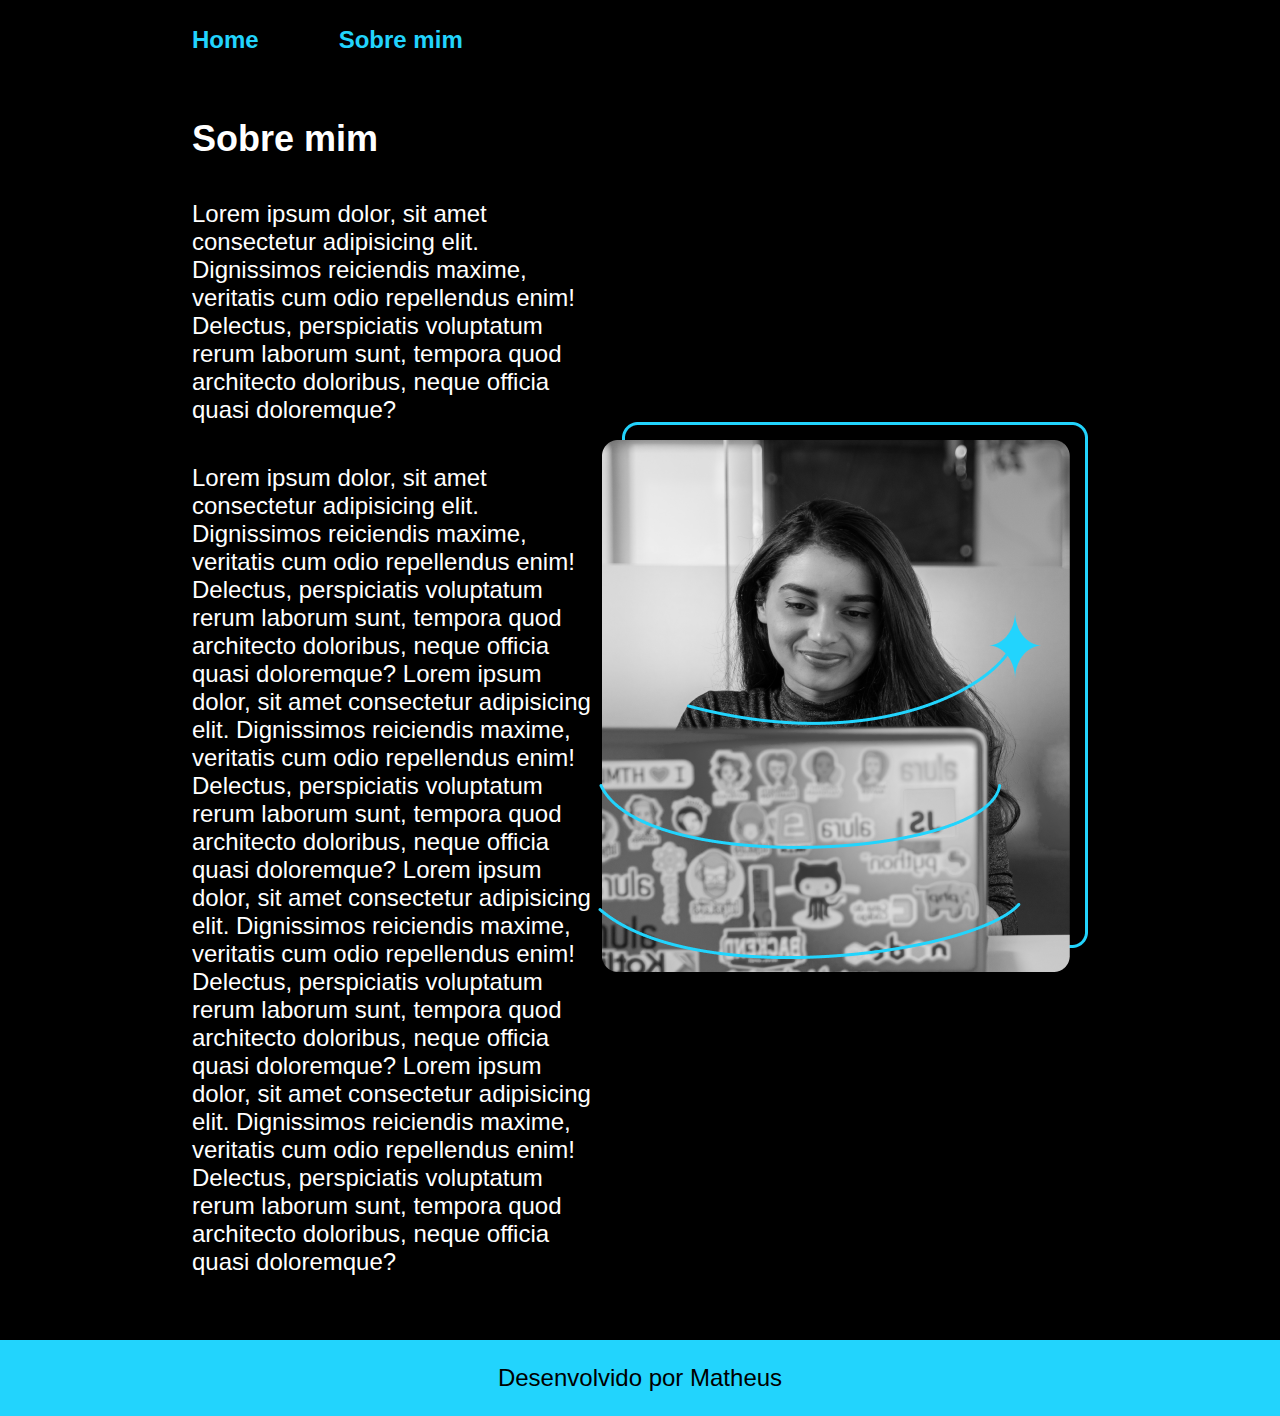
==== about.html @ e0c966f9 "Etapa 3 concluida" ====
<!DOCTYPE html>
<html lang="pt-BR">
<head>
    <link rel="stylesheet" href="./styles/style.CSS">
    <meta charset="UTF-8">
    <meta name="viewport" content="width=device-width, initial-scale=1.0">
    <meta http-equiv="X-UA-Compatible" content="ie=edge">
    <title>Sobre mim</title>
</head>
<body>
    <header class="cabecalho">
        <nav class="cabecalho__menu">
            <a class="cabecalho__menu__link" href="index.html">Home</a>
            <a class="cabecalho__menu__link" href="about.html">Sobre mim</a>
        </nav>
    </header>
    <main class="apresentacao">
        <section class="apresentacao__conteudo">
            <h1 class="apresentacao__conteudo__titulo">Sobre mim</h1>
            <p class="apresentacao__conteudo__texto">Lorem ipsum dolor, sit amet consectetur adipisicing elit. Dignissimos reiciendis maxime, veritatis cum odio repellendus enim! Delectus, perspiciatis voluptatum rerum laborum sunt, tempora quod architecto doloribus, neque officia quasi doloremque?</p>
            <p class="apresentacao__conteudo__texto">Lorem ipsum dolor, sit amet consectetur adipisicing elit. Dignissimos reiciendis maxime, veritatis cum odio repellendus enim! Delectus, perspiciatis voluptatum rerum laborum sunt, tempora quod architecto doloribus, neque officia quasi doloremque? Lorem ipsum dolor, sit amet consectetur adipisicing elit. Dignissimos reiciendis maxime, veritatis cum odio repellendus enim! Delectus, perspiciatis voluptatum rerum laborum sunt, tempora quod architecto doloribus, neque officia quasi doloremque?
                Lorem ipsum dolor, sit amet consectetur adipisicing elit. Dignissimos reiciendis maxime, veritatis cum odio repellendus enim! Delectus, perspiciatis voluptatum rerum laborum sunt, tempora quod architecto doloribus, neque officia quasi doloremque? Lorem ipsum dolor, sit amet consectetur adipisicing elit. Dignissimos reiciendis maxime, veritatis cum odio repellendus enim! Delectus, perspiciatis voluptatum rerum laborum sunt, tempora quod architecto doloribus, neque officia quasi doloremque?
            </p>
        </section>
        <img src="./assets/Imagem.png" alt="Minha de Matheus Ferreira">
    </main>
    <footer class="rodape">
        <p>Desenvolvido por Matheus</p>
    </footer>
</body>
</html>
---- styles/style.CSS ----
:root {
    --cor-primaria: black;
    --cor-secundaria: #ffff;
    --cor-terciaria: #22D4FD;
    --cor-hover: #272727;

    --fonte-primaria: 'Krona One', sans-serif;
    --fonte-secundaria: 'Montserrat', sans-serif;
}

* {
    margin: 0;
    padding: 0;
}

body {
    /* height: 100vh; */
    box-sizing: border-box;
    background-color: var(--cor-primaria);
    color: var(--cor-secundaria);
}

.cabecalho {
    padding: 2% 0% 0% 15%;
}

.cabecalho__menu {
    display: flex;
    gap: 80px;
}

.cabecalho__menu__link {
    font-family: var(--fonte-secundaria);
    font-size: 24px;
    font-weight: 600;
    color: var(--cor-terciaria);
    text-decoration: none;
}

.cabecalho__menu__link:hover {
    text-decoration: underline;
}

.apresentacao {
    padding: 5% 15%;
    display: flex;
    align-items: center;
    justify-content: space-between;
}

.apresentacao__conteudo {
    width: 615px;
    display: flex;
    flex-direction: column;
    gap: 40px;
}

.apresentacao__conteudo__titulo {
    font-size: 36px;
    font-family: var(--fonte-primaria);
}

.titulo-destaque {
    color: var(--cor-terciaria);
}

.apresentacao__conteudo__texto {
    font-size: 24px;
    font-family: var(--fonte-secundaria);
}

.apresentacao__links {
    display: flex;
    flex-direction: column;
    justify-content: space-between;
    align-items: center;
    gap: 32px;
}

.apresentacao__links__subtitulo {
    font-family: var(--fonte-primaria);
    font-weight: 400;
    font-size: 24px;
}

.apresentacao__links__link {
    /* background-color: var(--cor-terciaria); */
    display: flex;
    justify-content: center;
    width: 378px;
    text-align: center;
    gap: 16px;
    border-radius: 8px;
    border: 2px solid var(--cor-terciaria);
    font-size: 24px;
    padding: 21.5px 0;
    text-decoration: none;
    color: #f6f6f6;
    font-family: var(--fonte-secundaria);
    font-weight: 600;
}

.apresentacao__links__link:hover {
    background-color: var(--cor-hover);
}

.rodape {
    background-color: var(--cor-terciaria);
    color: var(--cor-primaria);
    padding: 24px;
    text-align: center;
    font-family: var(--fonte-secundaria);
    font-size: 24px;
    font-weight: 400;
}
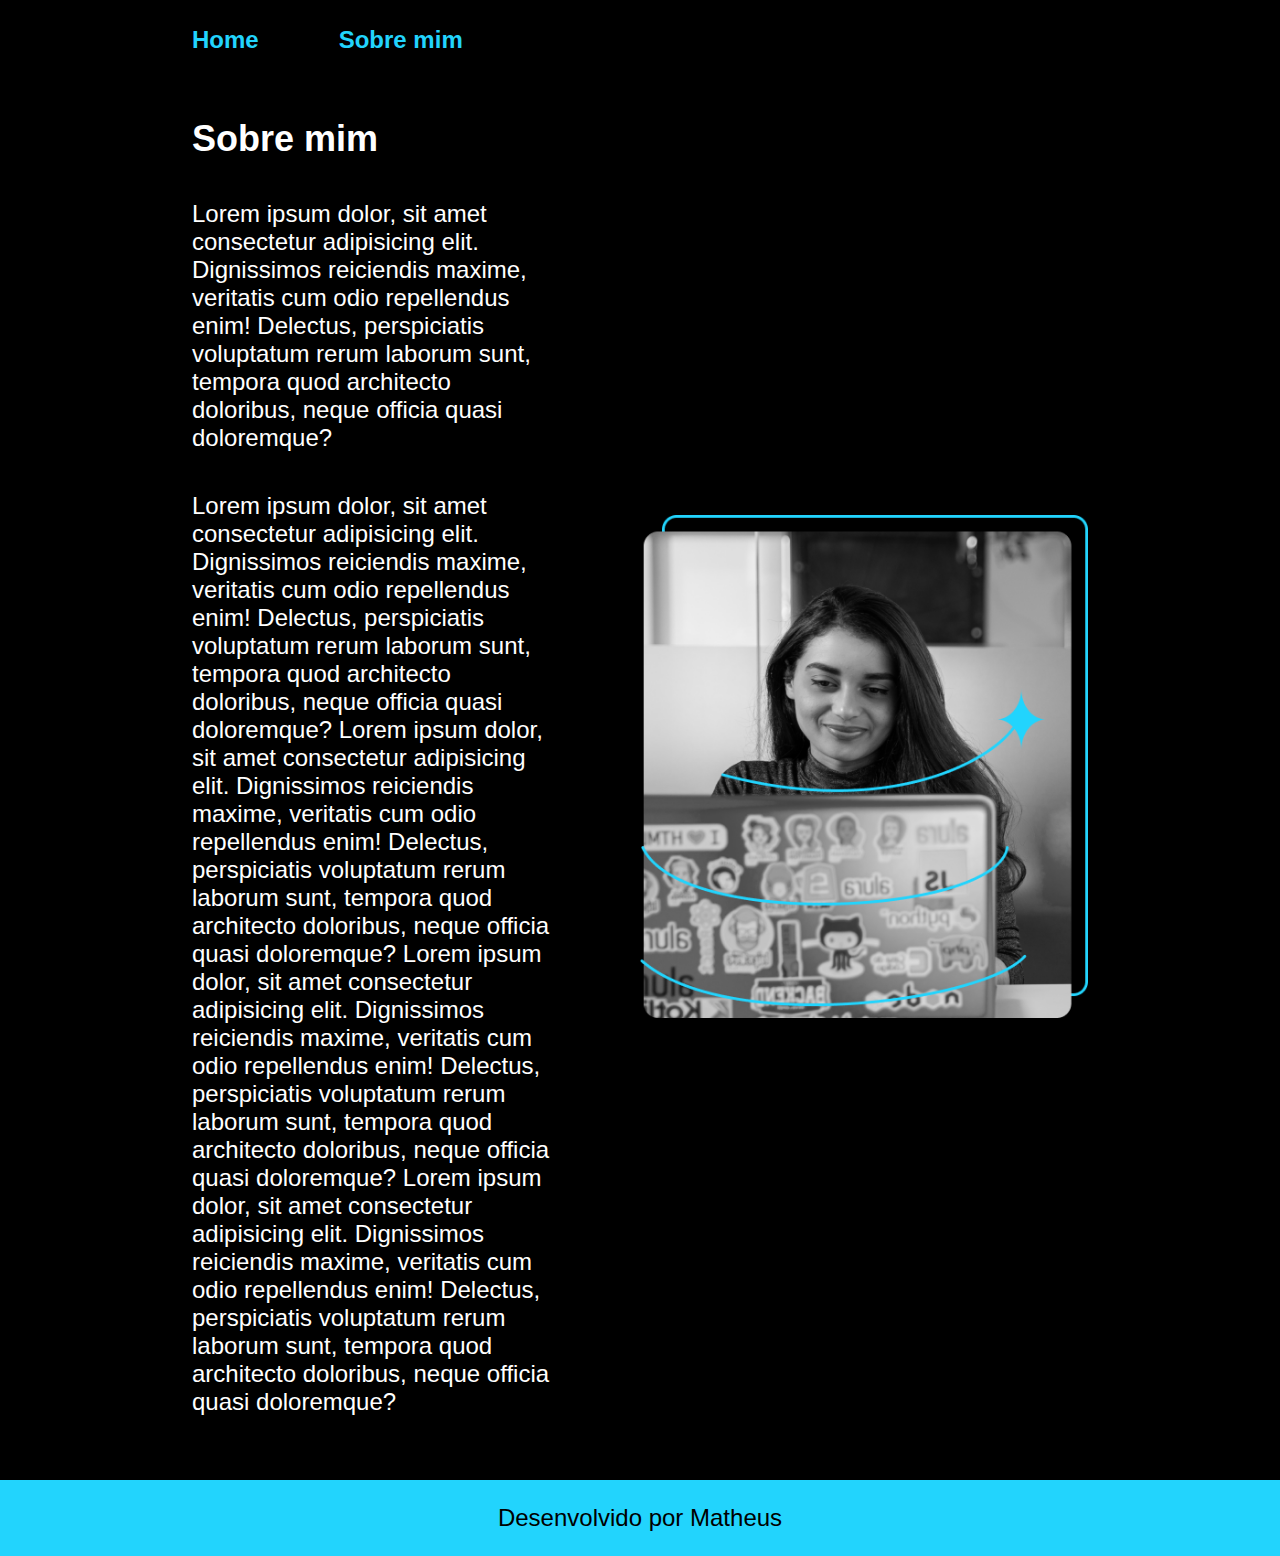
==== commit 92e47467: "responsividade" ====
--- a/about.html
+++ b/about.html
@@ -22,7 +22,7 @@
                 Lorem ipsum dolor, sit amet consectetur adipisicing elit. Dignissimos reiciendis maxime, veritatis cum odio repellendus enim! Delectus, perspiciatis voluptatum rerum laborum sunt, tempora quod architecto doloribus, neque officia quasi doloremque? Lorem ipsum dolor, sit amet consectetur adipisicing elit. Dignissimos reiciendis maxime, veritatis cum odio repellendus enim! Delectus, perspiciatis voluptatum rerum laborum sunt, tempora quod architecto doloribus, neque officia quasi doloremque?
             </p>
         </section>
-        <img src="./assets/Imagem.png" alt="Minha de Matheus Ferreira">
+        <img class="apresentacao__imagem" src="./assets/Imagem.png" alt="Minha de Matheus Ferreira">
     </main>
     <footer class="rodape">
         <p>Desenvolvido por Matheus</p>
--- a/styles/style.CSS
+++ b/styles/style.CSS
@@ -31,7 +31,7 @@
 
 .cabecalho__menu__link {
     font-family: var(--fonte-secundaria);
-    font-size: 24px;
+    font-size: 1.5rem;
     font-weight: 600;
     color: var(--cor-terciaria);
     text-decoration: none;
@@ -46,17 +46,18 @@
     display: flex;
     align-items: center;
     justify-content: space-between;
+    gap: 82px;
 }
 
 .apresentacao__conteudo {
-    width: 615px;
+    width: 50%;
     display: flex;
     flex-direction: column;
     gap: 40px;
 }
 
 .apresentacao__conteudo__titulo {
-    font-size: 36px;
+    font-size: 2.25rem;
     font-family: var(--fonte-primaria);
 }
 
@@ -65,7 +66,7 @@
 }
 
 .apresentacao__conteudo__texto {
-    font-size: 24px;
+    font-size: 1.5rem;
     font-family: var(--fonte-secundaria);
 }
 
@@ -80,19 +81,19 @@
 .apresentacao__links__subtitulo {
     font-family: var(--fonte-primaria);
     font-weight: 400;
-    font-size: 24px;
+    font-size: 1.5rem;
 }
 
-.apresentacao__links__link {
+.apresentacao__links__navegacao {
     /* background-color: var(--cor-terciaria); */
     display: flex;
     justify-content: center;
-    width: 378px;
+    width: 50%;
     text-align: center;
     gap: 16px;
     border-radius: 8px;
     border: 2px solid var(--cor-terciaria);
-    font-size: 24px;
+    font-size: 1.5rem;
     padding: 21.5px 0;
     text-decoration: none;
     color: #f6f6f6;
@@ -104,12 +105,35 @@
     background-color: var(--cor-hover);
 }
 
+.apresentacao__imagem {
+    width: 50%;
+}
+
 .rodape {
     background-color: var(--cor-terciaria);
     color: var(--cor-primaria);
     padding: 24px;
     text-align: center;
     font-family: var(--fonte-secundaria);
-    font-size: 24px;
+    font-size: 1.5rem;
     font-weight: 400;
+}
+
+@media (max-width: 1200px) {
+    .cabecalho {
+        padding: 10%;
+    }
+
+    .cabecalho__menu {
+        justify-content: center;
+    }
+
+    .apresentacao {
+        padding: 5%;
+        flex-direction: column-reverse;
+    }
+
+    .apresentacao__conteudo {
+        width: auto;
+    }
 }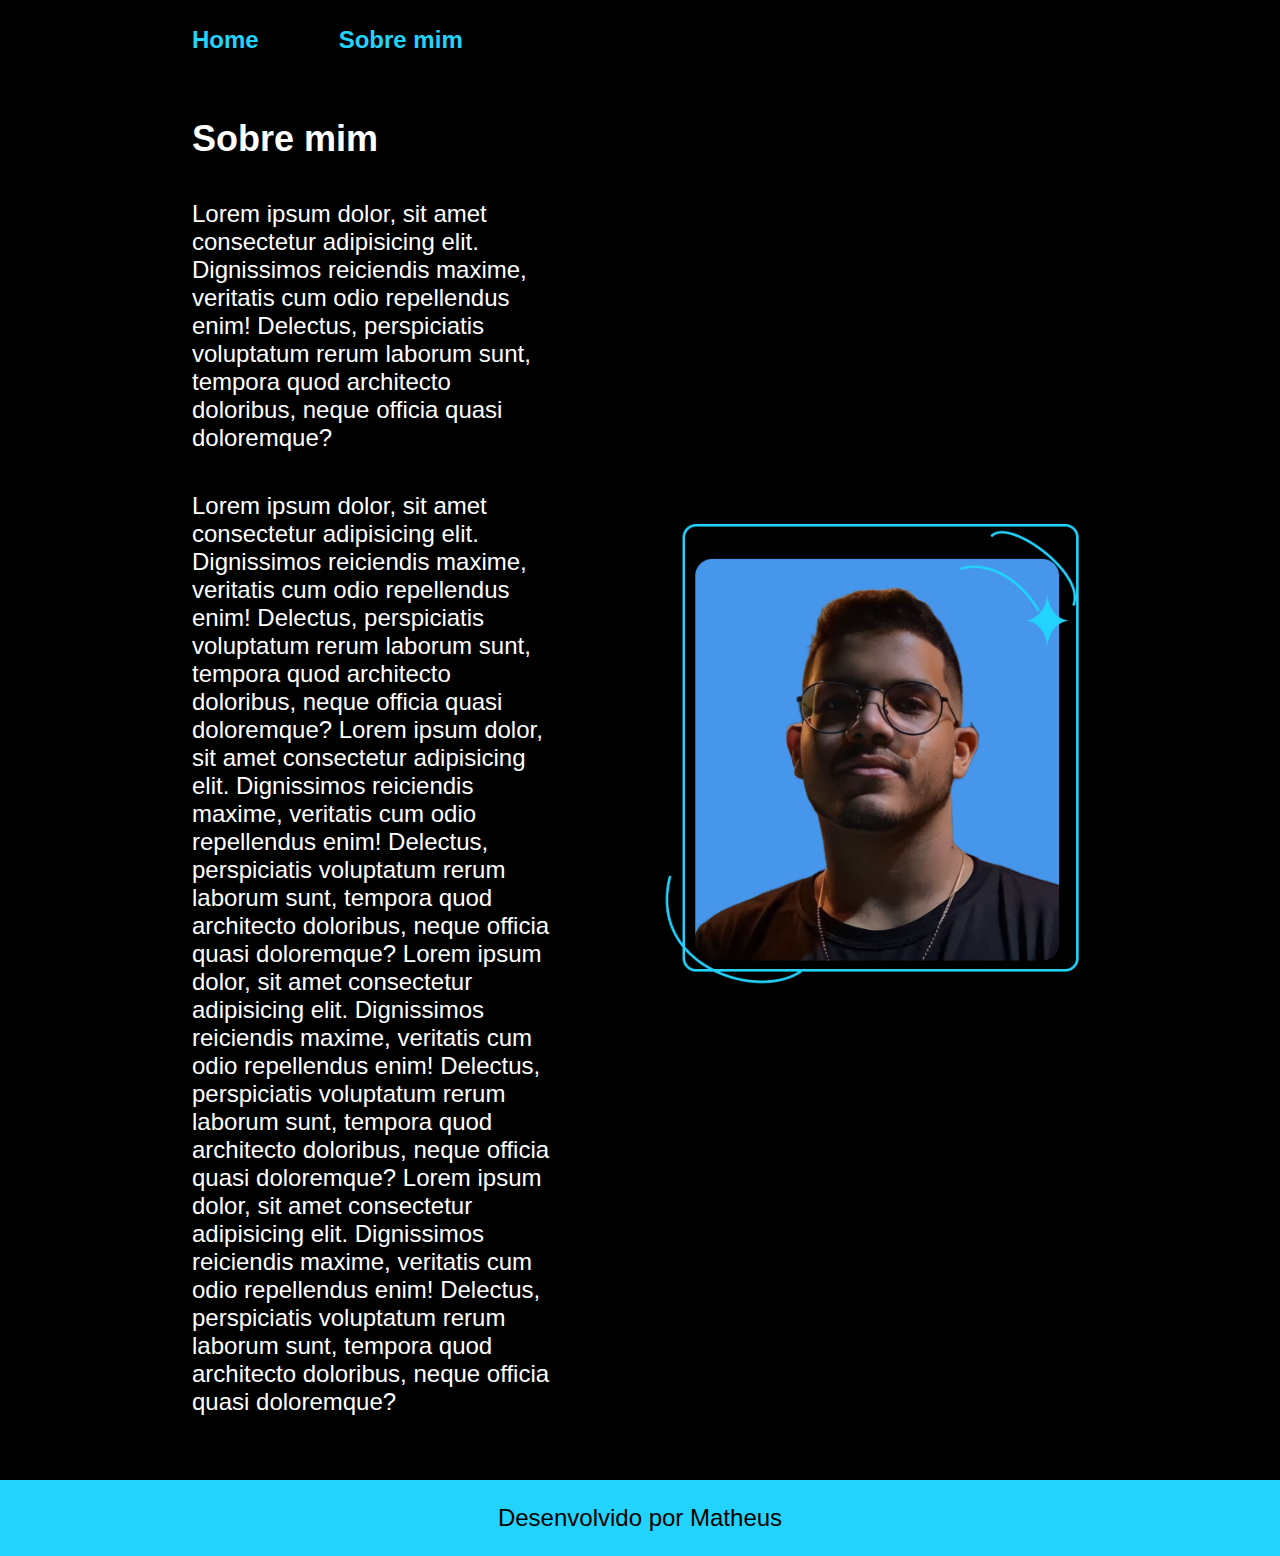
==== commit d2601701: "alterações de imagem" ====
--- a/about.html
+++ b/about.html
@@ -22,7 +22,7 @@
                 Lorem ipsum dolor, sit amet consectetur adipisicing elit. Dignissimos reiciendis maxime, veritatis cum odio repellendus enim! Delectus, perspiciatis voluptatum rerum laborum sunt, tempora quod architecto doloribus, neque officia quasi doloremque? Lorem ipsum dolor, sit amet consectetur adipisicing elit. Dignissimos reiciendis maxime, veritatis cum odio repellendus enim! Delectus, perspiciatis voluptatum rerum laborum sunt, tempora quod architecto doloribus, neque officia quasi doloremque?
             </p>
         </section>
-        <img class="apresentacao__imagem" src="./assets/Imagem.png" alt="Minha de Matheus Ferreira">
+        <img class="apresentacao__imagem" src="./assets/Imagemm.png" alt="Minha de Matheus Ferreira">
     </main>
     <footer class="rodape">
         <p>Desenvolvido por Matheus</p>
--- a/styles/style.CSS
+++ b/styles/style.CSS
@@ -82,6 +82,7 @@
     font-family: var(--fonte-primaria);
     font-weight: 400;
     font-size: 1.5rem;
+    color: (var(--cor-terciaria));
 }
 
 .apresentacao__links__navegacao {
